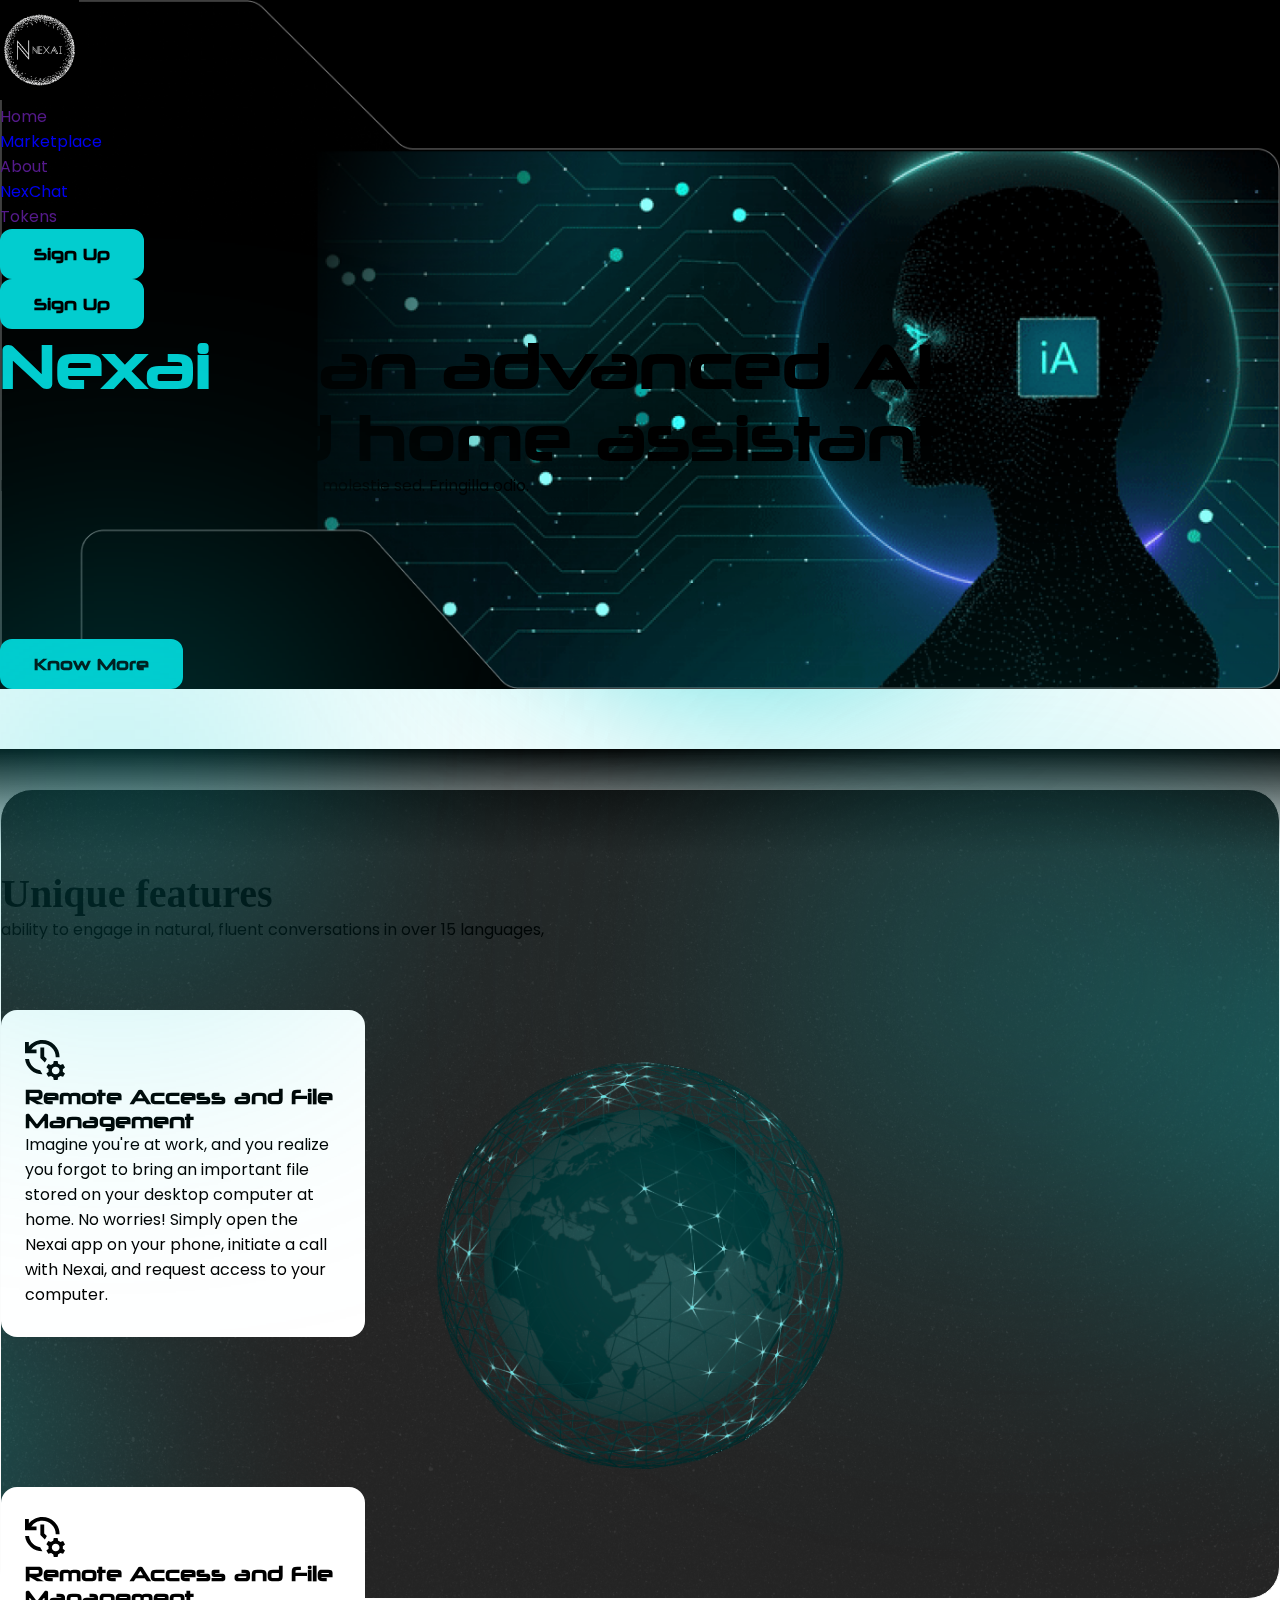
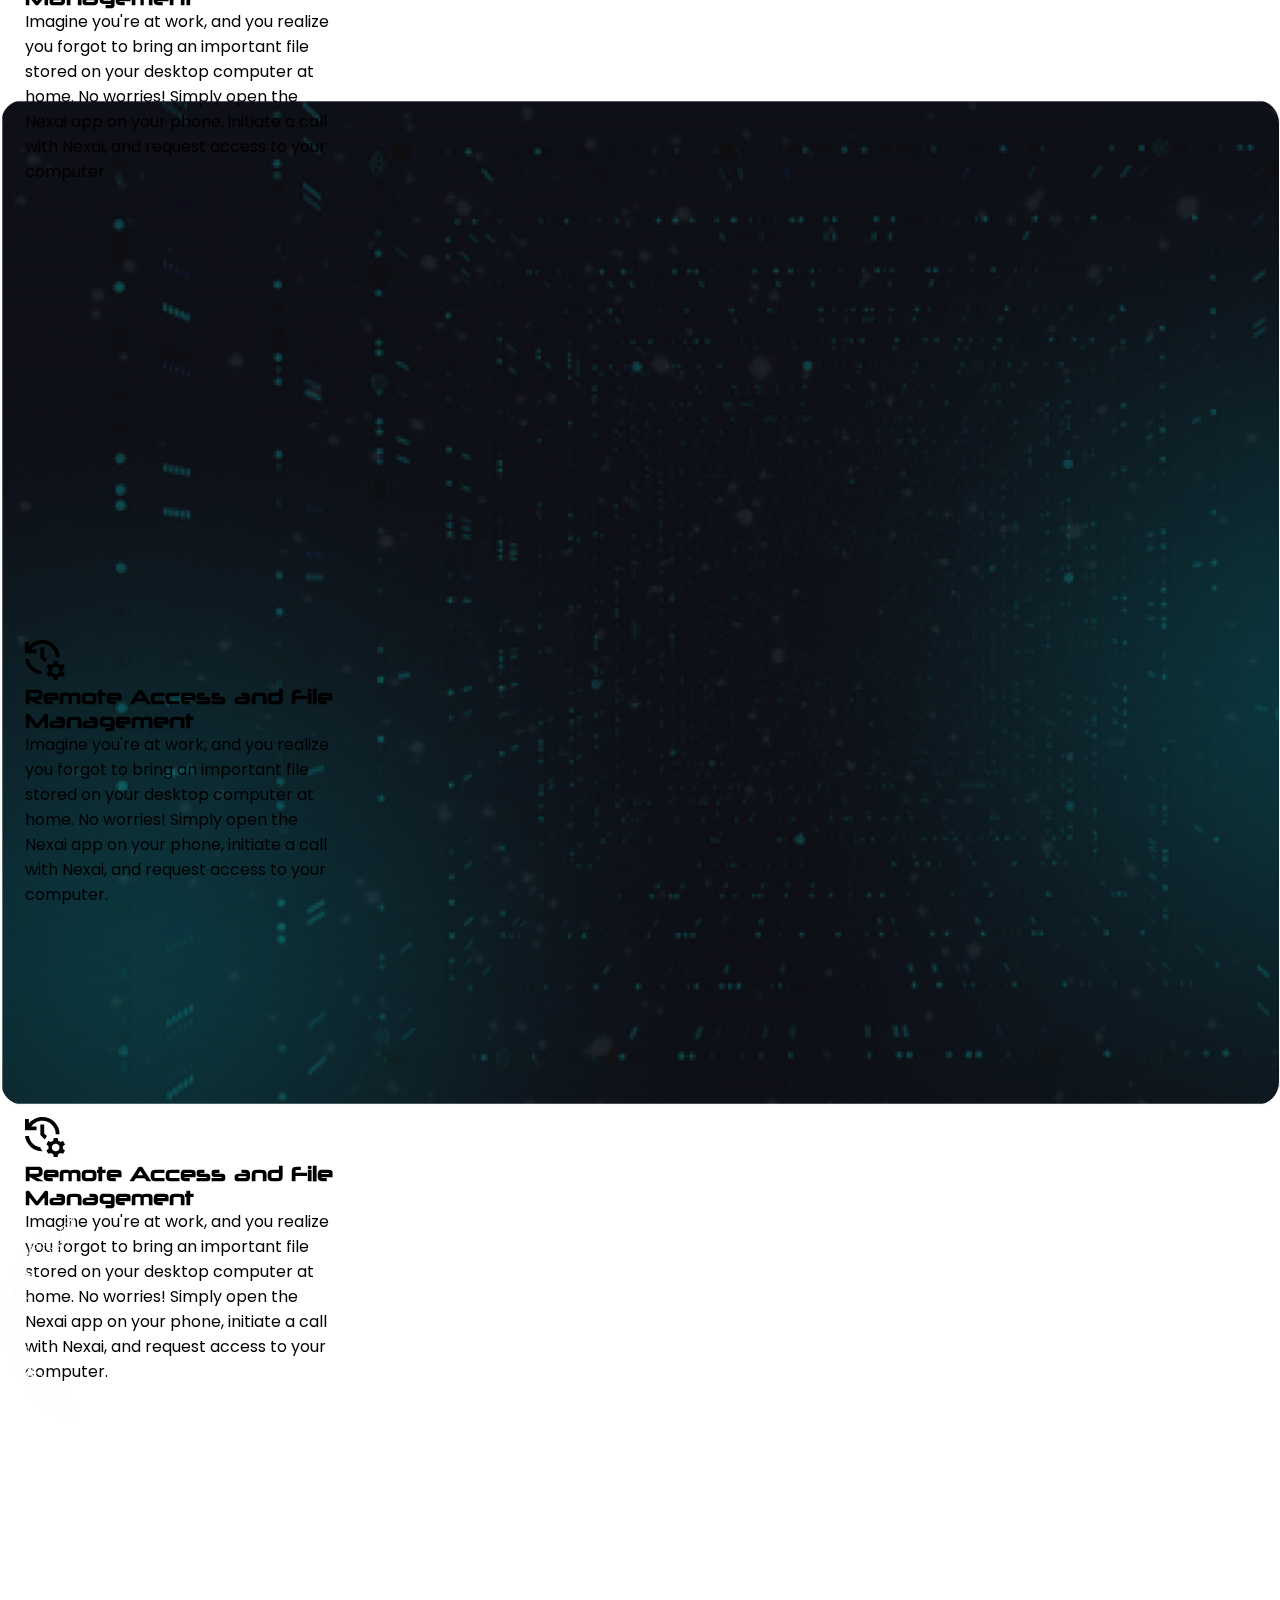
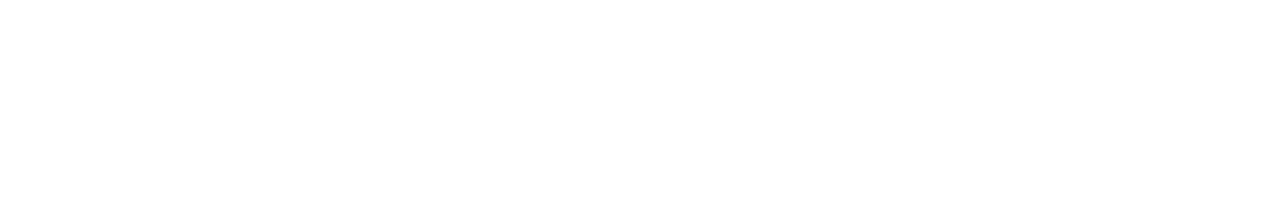
==== index1.html @ e1c6219d "navbar" ====
<!DOCTYPE html>
<html lang="en">

<head>
    <meta charset="UTF-8">
    <meta name="viewport" content="width=device-width, initial-scale=1.0">
    <title>Document</title>
    <link rel="stylesheet" href="./assets/css/style1.css">
    <link href="https://cdn.jsdelivr.net/npm/bootstrap@5.3.1/dist/css/bootstrap.min.css" rel="stylesheet"
        integrity="sha384-4bw+/aepP/YC94hEpVNVgiZdgIC5+VKNBQNGCHeKRQN+PtmoHDEXuppvnDJzQIu9" crossorigin="anonymous">
    <link rel="stylesheet" href="./assets/css/root.css">
    <link href="https://unpkg.com/aos@2.3.1/dist/aos.css" rel="stylesheet">
</head>

<body>
    <!-- <header> -->
    <div class="bg-black position-relative px-3 pt-3 pb-100">
        <div class="rectangle"></div>
        <header class="bg-image bg-image-lg min-vh-100 d-flex flex-column">
            <nav class="position">
                <div class="container d-flex justify-content-between align-items-center p-tb">
                    <img src="./assets/images/nav-logo-img.png" alt="nav-logo-img">
                    <label for="menu_box" class="menu-btn">
                        <span></span>
                        <span></span>
                        <span></span>
                    </label>
                    <input type="checkbox" id="menu_box" hidden>
                    <ul class="ul d-flex gap-20 align-items-center">
                        <li><a href="" class="ff-poppins fw_400 text-white fs_16 nav-link position-relative">Home</a>
                        </li>
                        <li><a href="#Marketplace"
                                class="ff-poppins fw_400 text-white fs_16 nav-link position-relative">Marketplace</a>
                        </li>
                        <li><a href="" class="ff-poppins fw_400 text-white fs_16 nav-link position-relative">About</a>
                        </li>
                        <li><a href="#NexChat"
                                class="ff-poppins fw_400 text-white fs_16 nav-link position-relative">NexChat</a>
                        </li>
                        <li><a href="" class="ff-poppins fw_400 text-white fs_16 nav-link position-relative">Tokens</a>
                        </li>
                        <li>
                            <button
                                class="fw_600 fs_16 ff-neuropolitical position-relative button d-block d-lg-none">Sign
                                Up
                            </button>
                        </li>
                    </ul>
                    <button class="fw_600 fs_16 ff-neuropolitical position-relative button d-none d-lg-block">Sign Up
                    </button>
                </div>
            </nav>
            <section class="position-relative flex-grow-1 d-flex align-items-center">
                <div class="glow-effect-1"></div>
                <div class="container mt-5 ps-5">
                    <div class="row">
                        <div class="col-12 col-lg-6" data-aos="fade-up" data-aos-anchor-placement="top-bottom"
                            data-aos-duration="3000">
                            <div class="d-flex flex-column">
                                <h1 class="fs_60 ff-neuropolitical ff_400 text-white">
                                    <span class="text_green fw_700">Nexai</span> is an advanced AI-powered home
                                    assistant
                                </h1>
                                <p class="text-white opacity-75 mb-90 fs_16 fw_400 ff-poppins pt-3">Etiam viverra nec
                                    libero
                                    a. A
                                    id id
                                    tempus molestie sed. Fringilla odio.</p>
                            </div>
                            <div class="pt-51">
                                <button class="fw_600 fs_16 ff-neuropolitical position-relative button text-nowrap">Know
                                    More
                                </button>
                            </div>
                        </div>
                    </div>
                </div>
            </section>
        </header>
    </div>
    <!-- features-section -->
    <section id="Marketplace" class="bg-black  position-relative">
        <!-- <div class="ellips"></div> -->
        <div class="mw-1340 baclground-img mx-auto border-ss d-flex justify-content-center px-5">
            <div class="row d-flex height-810 overflow-y-auto">
                <h2 class="fs_40 ff_recharge fw_700 text-white text-center pt-80">Unique features</h2>
                <p class="fs_16 fw_400 ff-poppins text-white opacity-75 text-center pt-2 pb-68">ability to
                    engage in
                    natural, fluent conversations in over 15 languages,</p>
                <div
                    class="col-12 col-md-6 h-lg-1200 d-flex flex-column justify-content-center align-items-md-start align-items-center">
                    <div class="card1 mb-150">
                        <div class="mb-4 icon">
                            <svg width="40" height="40" viewBox="0 0 40 40" fill="none"
                                xmlns="http://www.w3.org/2000/svg">
                                <path
                                    d="M0 13.3333V1.90476H3.84154V6.38095C5.47419 4.34921 7.46731 2.77778 9.82089 1.66667C12.1745 0.555556 14.6631 0 17.2869 0C22.0888 0 26.1705 1.66667 29.5318 5C32.8932 8.33333 34.5738 12.381 34.5738 17.1429H30.7323C30.7323 13.4286 29.4275 10.2775 26.8178 7.68952C24.2081 5.10159 21.0311 3.80825 17.2869 3.80952C15.078 3.80952 13.0132 4.31746 11.0924 5.33333C9.17167 6.34921 7.55502 7.74603 6.2425 9.52381H11.5246V13.3333H0ZM0.0960383 19.0476H4.03361C4.41777 22 5.64258 24.5003 7.70804 26.5486C9.77351 28.5968 12.2462 29.8425 15.126 30.2857L17.431 34.2857C13.0132 34.2857 9.13966 32.8336 5.81032 29.9295C2.48099 27.0254 0.57623 23.3981 0.0960383 19.0476ZM19.88 22.381L15.3661 17.9048V7.61905H19.2077V16.381L21.8968 19.0476L19.88 22.381ZM28.7635 40L28.1873 37.1429C27.8031 36.9841 27.4427 36.8171 27.1059 36.6419C26.7691 36.4667 26.4253 36.2527 26.0744 36L23.2893 36.8571L21.3685 33.619L23.5774 31.7143C23.5134 31.3016 23.4814 30.8889 23.4814 30.4762C23.4814 30.0635 23.5134 29.6508 23.5774 29.2381L21.3685 27.3333L23.2893 24.0952L26.0744 24.9524C26.4266 24.6984 26.7704 24.4844 27.1059 24.3105C27.4414 24.1365 27.8018 23.9695 28.1873 23.8095L28.7635 20.9524H32.605L33.1813 23.8095C33.5654 23.9683 33.9336 24.1511 34.2857 24.3581C34.6379 24.5651 34.974 24.7949 35.2941 25.0476L38.0792 24.0952L40 27.4286L37.7911 29.3333C37.8551 29.746 37.8872 30.1429 37.8872 30.5238C37.8872 30.9048 37.8551 31.3016 37.7911 31.7143L40 33.619L38.0792 36.8571L35.2941 36C34.942 36.254 34.5982 36.4686 34.2627 36.6438C33.9272 36.819 33.5667 36.9854 33.1813 37.1429L32.605 40H28.7635ZM30.6843 34.2857C31.7407 34.2857 32.6454 33.9124 33.3983 33.1657C34.1513 32.419 34.5271 31.5225 34.5258 30.4762C34.5258 29.4286 34.1493 28.5314 33.3964 27.7848C32.6435 27.0381 31.7401 26.6654 30.6862 26.6667C29.6298 26.6667 28.7251 27.04 27.9721 27.7867C27.2192 28.5333 26.8434 29.4298 26.8447 30.4762C26.8447 31.5238 27.2211 32.421 27.9741 33.1676C28.727 33.9143 29.6291 34.287 30.6843 34.2857Z"
                                    fill="black" />
                            </svg>
                        </div>
                        <h2 class="fs_20 fw_700 ff-neuropolitical pb-2">Remote Access and File Management</h2>
                        <p class="fs_16 fw_400 ff-poppins opacity-75">Imagine you're at work, and you realize you forgot
                            to bring an important file stored on your
                            desktop computer at home.
                            No worries! Simply open the Nexai app on your phone, initiate a call with Nexai, and request
                            access to your computer.</p>
                    </div>
                    <div class="card1 mb-150 mb-lg-0 m-lg-0">
                        <div class="mb-4 icon">
                            <svg width="40" height="40" viewBox="0 0 40 40" fill="none"
                                xmlns="http://www.w3.org/2000/svg">
                                <path
                                    d="M0 13.3333V1.90476H3.84154V6.38095C5.47419 4.34921 7.46731 2.77778 9.82089 1.66667C12.1745 0.555556 14.6631 0 17.2869 0C22.0888 0 26.1705 1.66667 29.5318 5C32.8932 8.33333 34.5738 12.381 34.5738 17.1429H30.7323C30.7323 13.4286 29.4275 10.2775 26.8178 7.68952C24.2081 5.10159 21.0311 3.80825 17.2869 3.80952C15.078 3.80952 13.0132 4.31746 11.0924 5.33333C9.17167 6.34921 7.55502 7.74603 6.2425 9.52381H11.5246V13.3333H0ZM0.0960383 19.0476H4.03361C4.41777 22 5.64258 24.5003 7.70804 26.5486C9.77351 28.5968 12.2462 29.8425 15.126 30.2857L17.431 34.2857C13.0132 34.2857 9.13966 32.8336 5.81032 29.9295C2.48099 27.0254 0.57623 23.3981 0.0960383 19.0476ZM19.88 22.381L15.3661 17.9048V7.61905H19.2077V16.381L21.8968 19.0476L19.88 22.381ZM28.7635 40L28.1873 37.1429C27.8031 36.9841 27.4427 36.8171 27.1059 36.6419C26.7691 36.4667 26.4253 36.2527 26.0744 36L23.2893 36.8571L21.3685 33.619L23.5774 31.7143C23.5134 31.3016 23.4814 30.8889 23.4814 30.4762C23.4814 30.0635 23.5134 29.6508 23.5774 29.2381L21.3685 27.3333L23.2893 24.0952L26.0744 24.9524C26.4266 24.6984 26.7704 24.4844 27.1059 24.3105C27.4414 24.1365 27.8018 23.9695 28.1873 23.8095L28.7635 20.9524H32.605L33.1813 23.8095C33.5654 23.9683 33.9336 24.1511 34.2857 24.3581C34.6379 24.5651 34.974 24.7949 35.2941 25.0476L38.0792 24.0952L40 27.4286L37.7911 29.3333C37.8551 29.746 37.8872 30.1429 37.8872 30.5238C37.8872 30.9048 37.8551 31.3016 37.7911 31.7143L40 33.619L38.0792 36.8571L35.2941 36C34.942 36.254 34.5982 36.4686 34.2627 36.6438C33.9272 36.819 33.5667 36.9854 33.1813 37.1429L32.605 40H28.7635ZM30.6843 34.2857C31.7407 34.2857 32.6454 33.9124 33.3983 33.1657C34.1513 32.419 34.5271 31.5225 34.5258 30.4762C34.5258 29.4286 34.1493 28.5314 33.3964 27.7848C32.6435 27.0381 31.7401 26.6654 30.6862 26.6667C29.6298 26.6667 28.7251 27.04 27.9721 27.7867C27.2192 28.5333 26.8434 29.4298 26.8447 30.4762C26.8447 31.5238 27.2211 32.421 27.9741 33.1676C28.727 33.9143 29.6291 34.287 30.6843 34.2857Z"
                                    fill="black" />
                            </svg>
                        </div>
                        <h2 class="fs_20 fw_700 ff-neuropolitical pb-2">Remote Access and File Management</h2>
                        <p class="fs_16 fw_400 ff-poppins opacity-75">Imagine you're at work, and you realize you forgot
                            to bring an important file stored on your
                            desktop computer at home.
                            No worries! Simply open the Nexai app on your phone, initiate a call with Nexai, and request
                            access to your computer.</p>
                    </div>
                </div>
                <div
                    class="col-12 col-md-6 h-lg-1200 d-flex flex-column justify-content-end align-items-lg-end align-items-center">
                    <div class="card1 mb-150 mx-3 mx-lg-0">
                        <div class="mb-4 icon">
                            <svg width="40" height="40" viewBox="0 0 40 40" fill="none"
                                xmlns="http://www.w3.org/2000/svg">
                                <path
                                    d="M0 13.3333V1.90476H3.84154V6.38095C5.47419 4.34921 7.46731 2.77778 9.82089 1.66667C12.1745 0.555556 14.6631 0 17.2869 0C22.0888 0 26.1705 1.66667 29.5318 5C32.8932 8.33333 34.5738 12.381 34.5738 17.1429H30.7323C30.7323 13.4286 29.4275 10.2775 26.8178 7.68952C24.2081 5.10159 21.0311 3.80825 17.2869 3.80952C15.078 3.80952 13.0132 4.31746 11.0924 5.33333C9.17167 6.34921 7.55502 7.74603 6.2425 9.52381H11.5246V13.3333H0ZM0.0960383 19.0476H4.03361C4.41777 22 5.64258 24.5003 7.70804 26.5486C9.77351 28.5968 12.2462 29.8425 15.126 30.2857L17.431 34.2857C13.0132 34.2857 9.13966 32.8336 5.81032 29.9295C2.48099 27.0254 0.57623 23.3981 0.0960383 19.0476ZM19.88 22.381L15.3661 17.9048V7.61905H19.2077V16.381L21.8968 19.0476L19.88 22.381ZM28.7635 40L28.1873 37.1429C27.8031 36.9841 27.4427 36.8171 27.1059 36.6419C26.7691 36.4667 26.4253 36.2527 26.0744 36L23.2893 36.8571L21.3685 33.619L23.5774 31.7143C23.5134 31.3016 23.4814 30.8889 23.4814 30.4762C23.4814 30.0635 23.5134 29.6508 23.5774 29.2381L21.3685 27.3333L23.2893 24.0952L26.0744 24.9524C26.4266 24.6984 26.7704 24.4844 27.1059 24.3105C27.4414 24.1365 27.8018 23.9695 28.1873 23.8095L28.7635 20.9524H32.605L33.1813 23.8095C33.5654 23.9683 33.9336 24.1511 34.2857 24.3581C34.6379 24.5651 34.974 24.7949 35.2941 25.0476L38.0792 24.0952L40 27.4286L37.7911 29.3333C37.8551 29.746 37.8872 30.1429 37.8872 30.5238C37.8872 30.9048 37.8551 31.3016 37.7911 31.7143L40 33.619L38.0792 36.8571L35.2941 36C34.942 36.254 34.5982 36.4686 34.2627 36.6438C33.9272 36.819 33.5667 36.9854 33.1813 37.1429L32.605 40H28.7635ZM30.6843 34.2857C31.7407 34.2857 32.6454 33.9124 33.3983 33.1657C34.1513 32.419 34.5271 31.5225 34.5258 30.4762C34.5258 29.4286 34.1493 28.5314 33.3964 27.7848C32.6435 27.0381 31.7401 26.6654 30.6862 26.6667C29.6298 26.6667 28.7251 27.04 27.9721 27.7867C27.2192 28.5333 26.8434 29.4298 26.8447 30.4762C26.8447 31.5238 27.2211 32.421 27.9741 33.1676C28.727 33.9143 29.6291 34.287 30.6843 34.2857Z"
                                    fill="black" />
                            </svg>
                        </div>
                        <h2 class="fs_20 fw_700 ff-neuropolitical pb-2">Remote Access and File Management</h2>
                        <p class="fs_16 fw_400 ff-poppins opacity-75">Imagine you're at work, and you realize you forgot
                            to bring an important file stored on your
                            desktop computer at home.
                            No worries! Simply open the Nexai app on your phone, initiate a call with Nexai, and request
                            access to your computer.</p>
                    </div>
                    <div class="card1">
                        <div class="mb-4 icon">
                            <svg width="40" height="40" viewBox="0 0 40 40" fill="none"
                                xmlns="http://www.w3.org/2000/svg">
                                <path
                                    d="M0 13.3333V1.90476H3.84154V6.38095C5.47419 4.34921 7.46731 2.77778 9.82089 1.66667C12.1745 0.555556 14.6631 0 17.2869 0C22.0888 0 26.1705 1.66667 29.5318 5C32.8932 8.33333 34.5738 12.381 34.5738 17.1429H30.7323C30.7323 13.4286 29.4275 10.2775 26.8178 7.68952C24.2081 5.10159 21.0311 3.80825 17.2869 3.80952C15.078 3.80952 13.0132 4.31746 11.0924 5.33333C9.17167 6.34921 7.55502 7.74603 6.2425 9.52381H11.5246V13.3333H0ZM0.0960383 19.0476H4.03361C4.41777 22 5.64258 24.5003 7.70804 26.5486C9.77351 28.5968 12.2462 29.8425 15.126 30.2857L17.431 34.2857C13.0132 34.2857 9.13966 32.8336 5.81032 29.9295C2.48099 27.0254 0.57623 23.3981 0.0960383 19.0476ZM19.88 22.381L15.3661 17.9048V7.61905H19.2077V16.381L21.8968 19.0476L19.88 22.381ZM28.7635 40L28.1873 37.1429C27.8031 36.9841 27.4427 36.8171 27.1059 36.6419C26.7691 36.4667 26.4253 36.2527 26.0744 36L23.2893 36.8571L21.3685 33.619L23.5774 31.7143C23.5134 31.3016 23.4814 30.8889 23.4814 30.4762C23.4814 30.0635 23.5134 29.6508 23.5774 29.2381L21.3685 27.3333L23.2893 24.0952L26.0744 24.9524C26.4266 24.6984 26.7704 24.4844 27.1059 24.3105C27.4414 24.1365 27.8018 23.9695 28.1873 23.8095L28.7635 20.9524H32.605L33.1813 23.8095C33.5654 23.9683 33.9336 24.1511 34.2857 24.3581C34.6379 24.5651 34.974 24.7949 35.2941 25.0476L38.0792 24.0952L40 27.4286L37.7911 29.3333C37.8551 29.746 37.8872 30.1429 37.8872 30.5238C37.8872 30.9048 37.8551 31.3016 37.7911 31.7143L40 33.619L38.0792 36.8571L35.2941 36C34.942 36.254 34.5982 36.4686 34.2627 36.6438C33.9272 36.819 33.5667 36.9854 33.1813 37.1429L32.605 40H28.7635ZM30.6843 34.2857C31.7407 34.2857 32.6454 33.9124 33.3983 33.1657C34.1513 32.419 34.5271 31.5225 34.5258 30.4762C34.5258 29.4286 34.1493 28.5314 33.3964 27.7848C32.6435 27.0381 31.7401 26.6654 30.6862 26.6667C29.6298 26.6667 28.7251 27.04 27.9721 27.7867C27.2192 28.5333 26.8434 29.4298 26.8447 30.4762C26.8447 31.5238 27.2211 32.421 27.9741 33.1676C28.727 33.9143 29.6291 34.287 30.6843 34.2857Z"
                                    fill="black" />
                            </svg>
                        </div>
                        <h2 class="fs_20 fw_700 ff-neuropolitical pb-2">Remote Access and File Management</h2>
                        <p class="fs_16 fw_400 ff-poppins opacity-75">Imagine you're at work, and you realize you forgot
                            to bring an important file stored on your
                            desktop computer at home.
                            No worries! Simply open the Nexai app on your phone, initiate a call with Nexai, and request
                            access to your computer.</p>
                    </div>
                </div>
            </div>
        </div>
    </section>
    <!-- <AI-Section> -->
    <section id="NexChat" class="bg-black position-relative pt-100">
        <div class="artboard-effect"></div>
        <div class="artboart-ellips"></div>
        <div class="mw-1340 mx-auto">
            <div class="row box bg-img border-radius-24 align-items-center pt-100 pb-100 pl-lg-100 pr-lg-100">
                <div class="col-12 col-lg-6" data-aos="fade-zoom-in" data-aos-easing="ease-in-back" data-aos-delay="300"
                    data-aos-offset="0">
                    <div>
                        <h2 class="fs_40 fw_700 text_green">What is NexAi?</h2>
                        <p class="fs_16 fw_400 ff-poppins text-white  opacity-75">Beyond its convenience, Nexai
                            revolutionizes the way you
                            interact with your home
                            environment. It enhances productivity,
                            efficiency, and overall well-being. From managing your schedules to transforming the way
                            you experience smart living,
                            Nexai opens up a world of possibilities.</p>
                        <p class="fs_16 fw_400 ff-poppins text-white opacity-75">Nexai's software can be installed
                            on all your smart devices, including smartphones,
                            computers, smart TVs, and kitchen
                            appliances. It acts as a centralized control hub, allowing you to manage and interact
                            with all your devices seamlessly.
                            Whether it's adjusting the temperature, turning on appliances, or even accessing files
                            on your home computer from
                            anywhere, Nexai empowers you with effortless control.</p>
                        <button class="fw_600 fs_16 ff-neuropolitical position-relative button">Learn
                            More
                        </button>
                    </div>
                </div>
                <div class="col-12 col-lg-6" data-aos="flip-left" data-aos-easing="ease-out-cubic"
                    data-aos-duration="2000">
                    <div class="pt-5 pt-lg-0">
                        <img src="./assets/images/web-p/ai-img.webp" alt="web-p/ai-img.webp" class="w-100">
                    </div>
                </div>
            </div>
        </div>
    </section>
    <!-- get-started -->
    <section class="bg-black pt-100 pb-100 position-relative">
        <div><img src="./assets/images/png/ring-img.png" alt="ring-img" class=" position-absolute right_0"></div>
        <div class="ellips2"></div>
        <div class="container">
            <div class="row">
                <div class="col-12 col-lg-6" data-aos="fade-right">
                    <h2 class="text-white ff-neuropolitical fs_40 fw_700">Ready to get started
                        <span class="text_green ff-neuropolitical fs_40 fw_700">Talk to us Today</span>
                    </h2>
                </div>
                <div class="col-12 col-lg-6 d-flex justify-content-lg-end pt-4 pt-lg-0 align-items-center"
                    data-aos="fade-left">
                    <button class="fw_600 fs_16 ff-neuropolitical position-relative button">Get Started
                    </button>
                </div>
            </div>
        </div>
    </section>

    <script src="https://cdn.jsdelivr.net/npm/bootstrap@5.3.1/dist/js/bootstrap.bundle.min.js"
        integrity="sha384-HwwvtgBNo3bZJJLYd8oVXjrBZt8cqVSpeBNS5n7C8IVInixGAoxmnlMuBnhbgrkm"
        crossorigin="anonymous"></script>
    <script src="https://unpkg.com/aos@2.3.1/dist/aos.js"></script>
    <script>
        AOS.init();
    </script>
</body>

</html>
---- assets/css/style1.css ----
@import url("https://fonts.googleapis.com/css2?family=Montserrat:ital,wght@0,100;0,200;0,300;0,400;0,500;0,600;0,700;0,800;0,900;1,100;1,200;1,300;1,400&family=Plus+Jakarta+Sans:wght@300;400;500;600;700;800&family=Poppins:wght@100;200;300;400;500;600;700;800;900&display=swap");
* {
  margin: 0;
  padding: 0;
  box-sizing: border-box;
  text-decoration: none !important;
  list-style: none !important;
  /* outline: 1px solid red; */
}
/* body,
html {
  overflow-x: hidden;
} */
@font-face {
  font-family: neuropolitical;
  src: url("../fonts/NeuropoliticalRg-Regular-400.ttf");
}
.ff-neuropolitical {
  font-family: "neuropolitical";
}
.ff-poppins {
  font-family: "poppins", sans-serif;
}
.gap-20 {
  gap: 20px;
}
.position {
  position: sticky;
  top: 0;
  z-index: 5;
}
.button {
  padding: 13px 32px !important;
  background-color: var(--light-green) !important;
  border: 2px solid var(--light-green) !important;
  border-radius: 12px;
}
.button:hover {
  transition: 300ms all linear !important;
  /* box-shadow: 0px 4px 32px 0px #ffffff !important; */
  /* background-color: #ffffff; */
  color: var(--light-green);
  border: transparent;
  background-color: #ffffff !important;
  border: 2px solid #ffffff !important;
  border-radius: 12px;
}
.nav-link::after {
  content: "";
  position: absolute;
  width: 0;
  left: 0;
  height: 3px;
  background-color: #ffffff;
  bottom: 0;
}
.nav-link:hover::after {
  width: 100%;
  transition: all 300ms linear;
}
.baclground-img {
  background-image: url("../images/glob-img.png");
  background-position: center;
  background-repeat: no-repeat;
}
.bg-image {
  background-image: url("../images/herosection-img.png");
  background-repeat: no-repeat;
  background-color: black;
  background-size: cover;
}
.bg-img {
  background-image: url("../images/Frame\ 21.png");
  background-repeat: no-repeat;
  background-color: black;
  background-size: cover;
}
.border-radius-24 {
  border-radius: 24px;
}
.border-ss {
  height: 810px;
  border-radius: 32px;
  border: 1px solid #fcfcfc;
}
.card1 {
  /* height: 360px; */
  max-width: 364px;
  width: 100%;
  background-color: #ffffff;
  border-radius: 16px;
  padding: 30px 24px;
}
.card1:hover .icon {
  display: none;
}
.glow-effect-1 {
  position: absolute;
  right: 10%;
  bottom: -22%;
  width: 262px;
  height: 262px;
  border-radius: 262px;
  background: var(--green, #02cdcf);
  filter: blur(213px);
  z-index: 1;
}
.rectangle {
  position: absolute;
  bottom: 5%;
  width: 100%;
  left: 0;
  height: 106px;
  flex-shrink: 0;
  background: linear-gradient(180deg, #040404 0%, rgba(4, 4, 4, 0) 100%);
}
.box {
  /* height: 810px; */
  width: 100%;
  border-radius: 24px;
  border: 1px solid var(--white, #fcfcfc);
  padding-left: 24px;
  padding-right: 24px;
}
.artboard-effect {
  position: absolute;
  width: 468px;
  height: 463px;
  flex-shrink: 0 !important;
  border-radius: 500px;
  background: var(--green, #02cdcf);
  mix-blend-mode: hue;
  filter: blur(113px);
  right: 24%;
  z-index: 1;
  top: 21%;
}
.artboart-ellips {
  position: absolute;
  right: 23%;
  bottom: 11%;
  width: 228px;
  height: 228px;
  flex-shrink: 0;
  fill: var(--green, #02cdcf);
  filter: blur(196px);
}
.ellips {
  position: absolute;
  width: 302px;
  height: 262px;
  flex-shrink: 0;
  border-radius: 302px;
  background: var(--green, #02cdcf);
  filter: blur(212px);
}
.ellips2 {
  position: absolute;
  bottom: 0;
  width: 228px;
  height: 228px;
  flex-shrink: 0;
  background: var(--green, #02cdcf);
  fill: var(--green, #02cdcf);
  filter: blur(196px);
}
.sticky {
  position: sticky;
  top: 0;
}
.right_0 {
  right: 0;
}
.pt-100 {
  padding-top: 100px;
}
.pb-100 {
  padding-bottom: 100px;
}
.pt-51 {
  padding-top: 51px;
}
.pb-68 {
  padding-bottom: 68px;
}
.pt-80 {
  padding-top: 80px;
}
.mb-100 {
  margin-bottom: 100px;
}
.mb-90{
  margin-bottom: 90px;
}
.mb-150 {
  margin-bottom: 150px;
}
.mt-150 {
  margin-top: 150px;
}
.height-810 {
  height: 810px;
}
.height-810::-webkit-scrollbar {
  display: none;
}
.mw-412 {
  max-width: 412px;
}
.mw-1340 {
  max-width: 1340px;
}
.menu-btn span {
  width: 40px;
  height: 3px;
  margin-bottom: 7px;
  display: flex;
  flex-direction: column;
  cursor: pointer;
  background-color: white;
}
@media (max-width: 992px) {
  .flex-column-sm {
    flex-direction: column;
  }
  .ul {
    flex-direction: column;
    background-color: black !important;
    position: fixed;
    top: 0;
    right: -100%;
    width: 100%;
    min-height: 100vh;
    justify-content: center;
    align-items: center;
    z-index: 50;
    /* gap: 24px; */
    transition: all 0.3s linear;
  }
  input[type="checkbox"]:checked + .ul {
    right: 0%;
    z-index: 1 !important;
  }
  .menu-btn{
    z-index: 8 !important;
  }
}
@media (min-width: 992px) {
  .menu-btn {
    display: none;
  }
}
@media (min-width: 992px) {
  .pl-lg-100 {
    padding-left: 100px;
  }
  .pr-lg-100 {
    padding-right: 100px;
  }
  .bg-image-lg {
    background-size: 100% 100%;
  }
  .h-lg-1200 {
    height: 1200px;
  }
}
---- assets/css/root.css ----
:root{
    /* font-size */
    --fs-sm:16px;
    --fs-md:18px;
    --fs-lg:20px;
    --fs-xl:24px;
    --fs-xxl:40px;
    --fs-2xl:60px;
   /* color */
    --light-green:#02cdcf;
}
.text_green{
    color: var(--light-green);
}
.fs_16{
    font-size: var(--fs-sm);
}
.fs_18{
    font-size: var(--fs-md);
}
.fs_20{
    font-size: var(--fs-lg);
}
.fs_24{
    font-size: var(--fs-xl);
}
.fs_40{
    font-size: var(--fs-xxl);
}
.fs_60{
    font-size: var(--fs-2xl);
}
.fw_400{
    font-weight: 400;
}
.fw_500{
  font-weight: 500;
}
.fw_600{
    font-weight: 600;
}
.fw_700{
    font-weight:700;
}
@media (max-width:992px) {
    :root {
            /* font-size */
            --fs-sm: 16px;
            --fs-md: 18px;
            --fs-lg: 20px;
            --fs-xl: 24px;
            --fs-xxl:35px;
            --fs-2xl: 60px;
        }
}
@media (max-width:768px) {
    :root {
            /* font-size */
            --fs-sm: 16px;
            --fs-md: 18px;
            --fs-lg: 20px;
            --fs-xl: 24px;
            --fs-xxl:29px;
            --fs-2xl: 60px;
        }
}
@media (max-width:576px) {
    :root {
            /* font-size */
            --fs-sm: 16px;
            --fs-md: 18px;
            --fs-lg: 20px;
            --fs-xl: 15px;
            --fs-xxl:17px;
            --fs-2xl: 60px;
        }
}
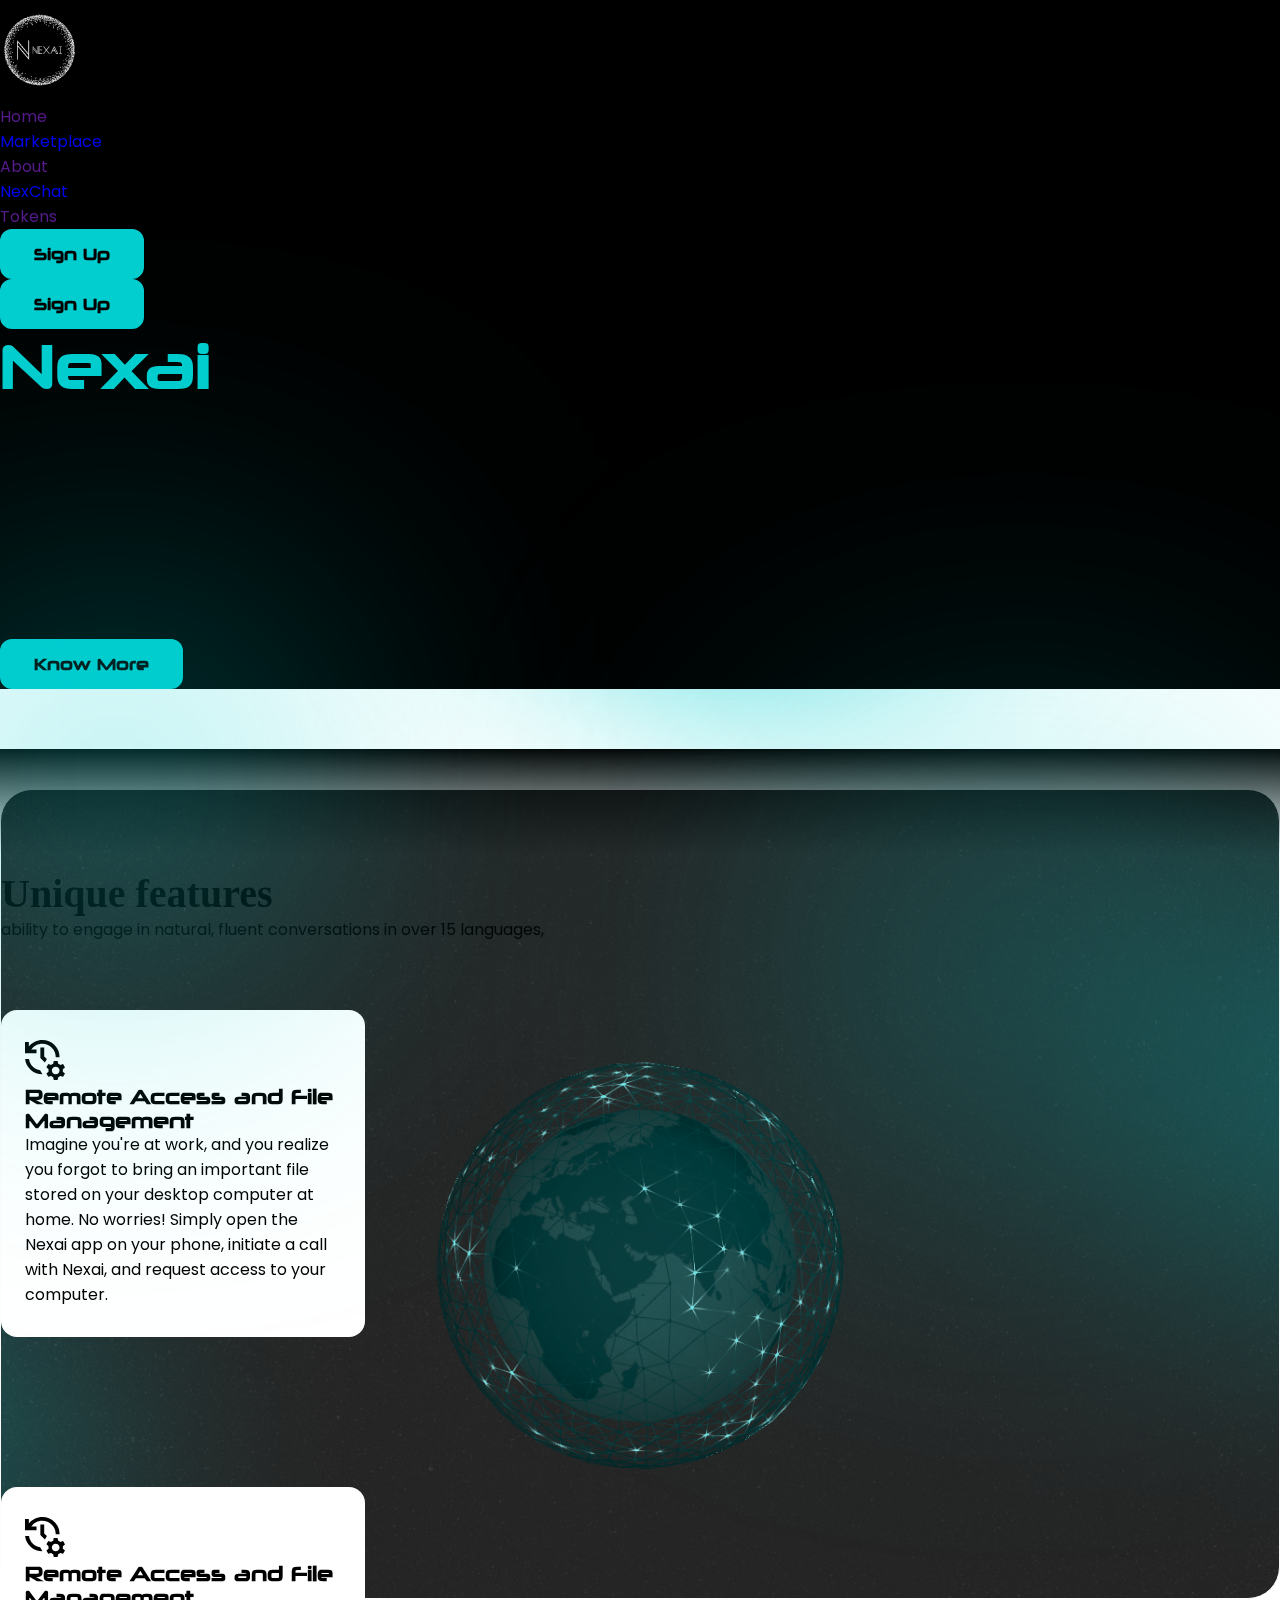
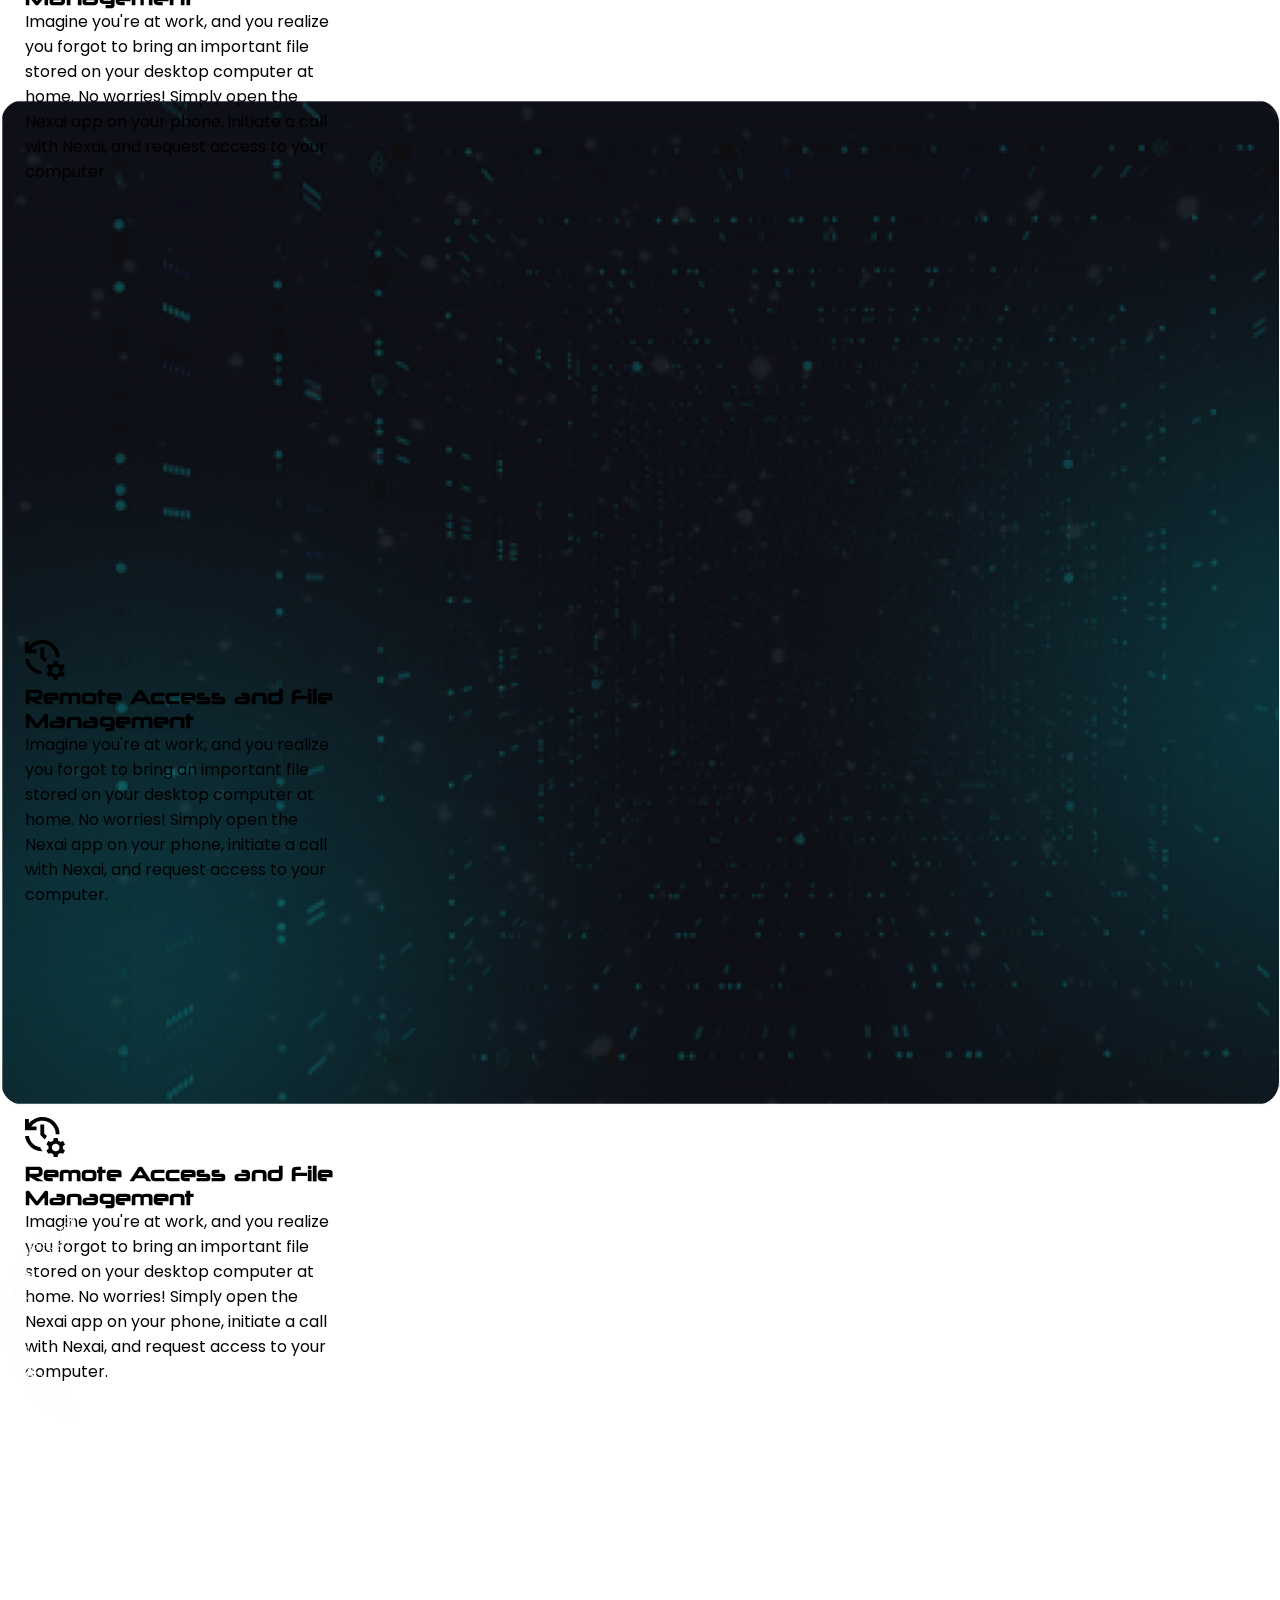
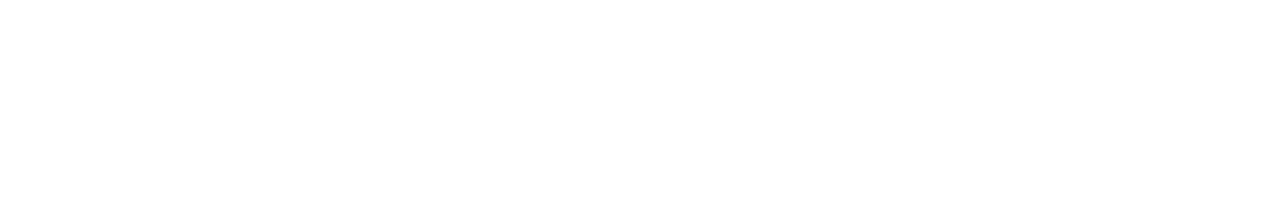
==== commit a6c0b871: "change-img" ====
--- a/index1.html
+++ b/index1.html
@@ -219,6 +219,8 @@
         </div>
     </section>
 
+    
+
     <script src="https://cdn.jsdelivr.net/npm/bootstrap@5.3.1/dist/js/bootstrap.bundle.min.js"
         integrity="sha384-HwwvtgBNo3bZJJLYd8oVXjrBZt8cqVSpeBNS5n7C8IVInixGAoxmnlMuBnhbgrkm"
         crossorigin="anonymous"></script>
--- a/assets/css/style1.css
+++ b/assets/css/style1.css
@@ -64,7 +64,7 @@
   background-repeat: no-repeat;
 }
 .bg-image {
-  background-image: url("../images/herosection-img.png");
+  background-image: url("../images/png/herosection.gif");
   background-repeat: no-repeat;
   background-color: black;
   background-size: cover;
--- a/assets/css/root.css
+++ b/assets/css/root.css
@@ -61,7 +61,7 @@
             --fs-lg: 20px;
             --fs-xl: 24px;
             --fs-xxl:29px;
-            --fs-2xl: 60px;
+            --fs-2xl:45px;
         }
 }
 @media (max-width:576px) {
@@ -72,6 +72,6 @@
             --fs-lg: 20px;
             --fs-xl: 15px;
             --fs-xxl:17px;
-            --fs-2xl: 60px;
+            --fs-2xl: 35px;
         }
 }
